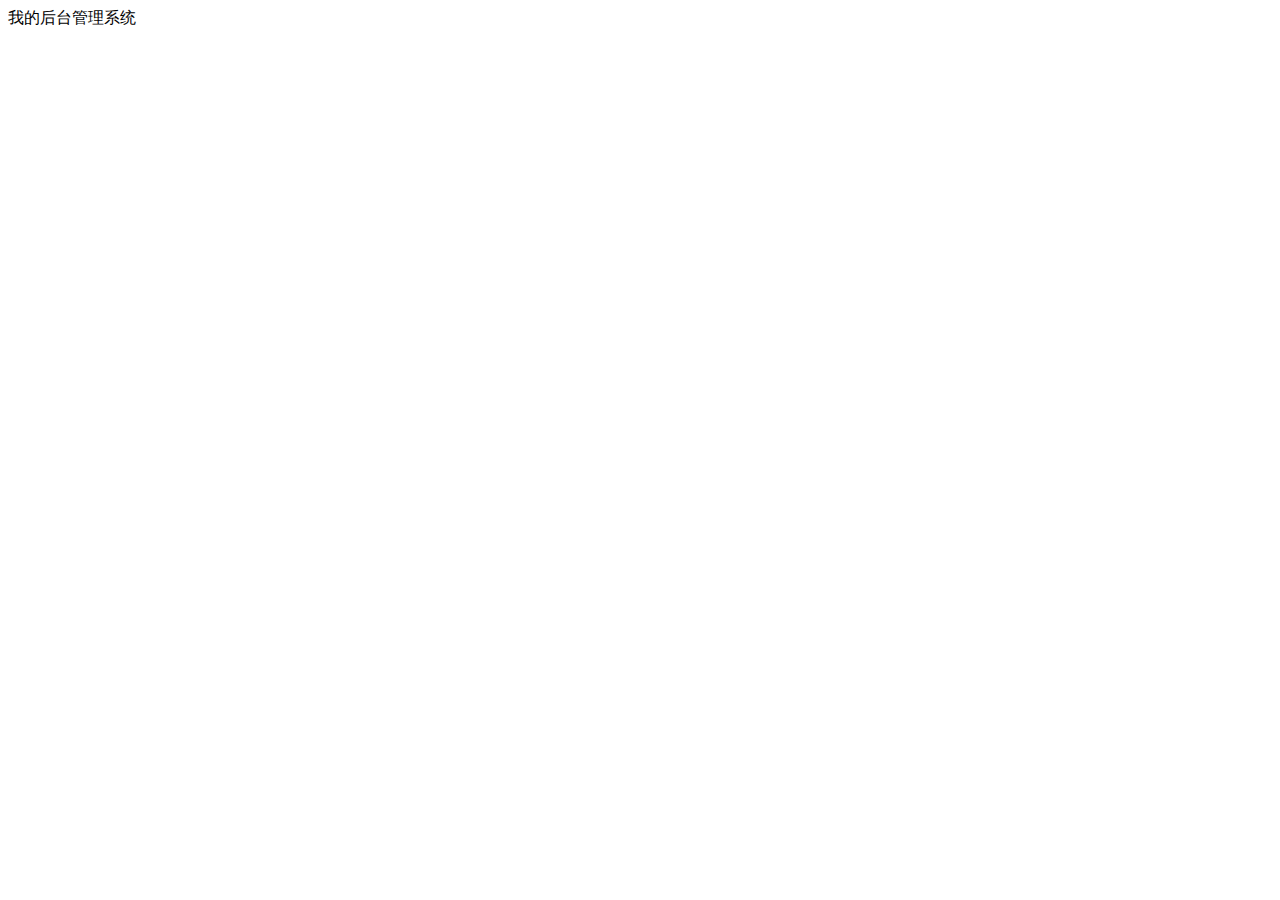
==== public/back/index.html @ e47344d7 "初始化项目" ====
<!DOCTYPE html>
<html lang="en">
<head>
    <meta charset="UTF-8">
    <meta name="viewport" content="width=device-width, initial-scale=1.0">
    <meta http-equiv="X-UA-Compatible" content="ie=edge">
    <title>Document</title>
</head>
<body>
    我的后台管理系统
</body>
</html>
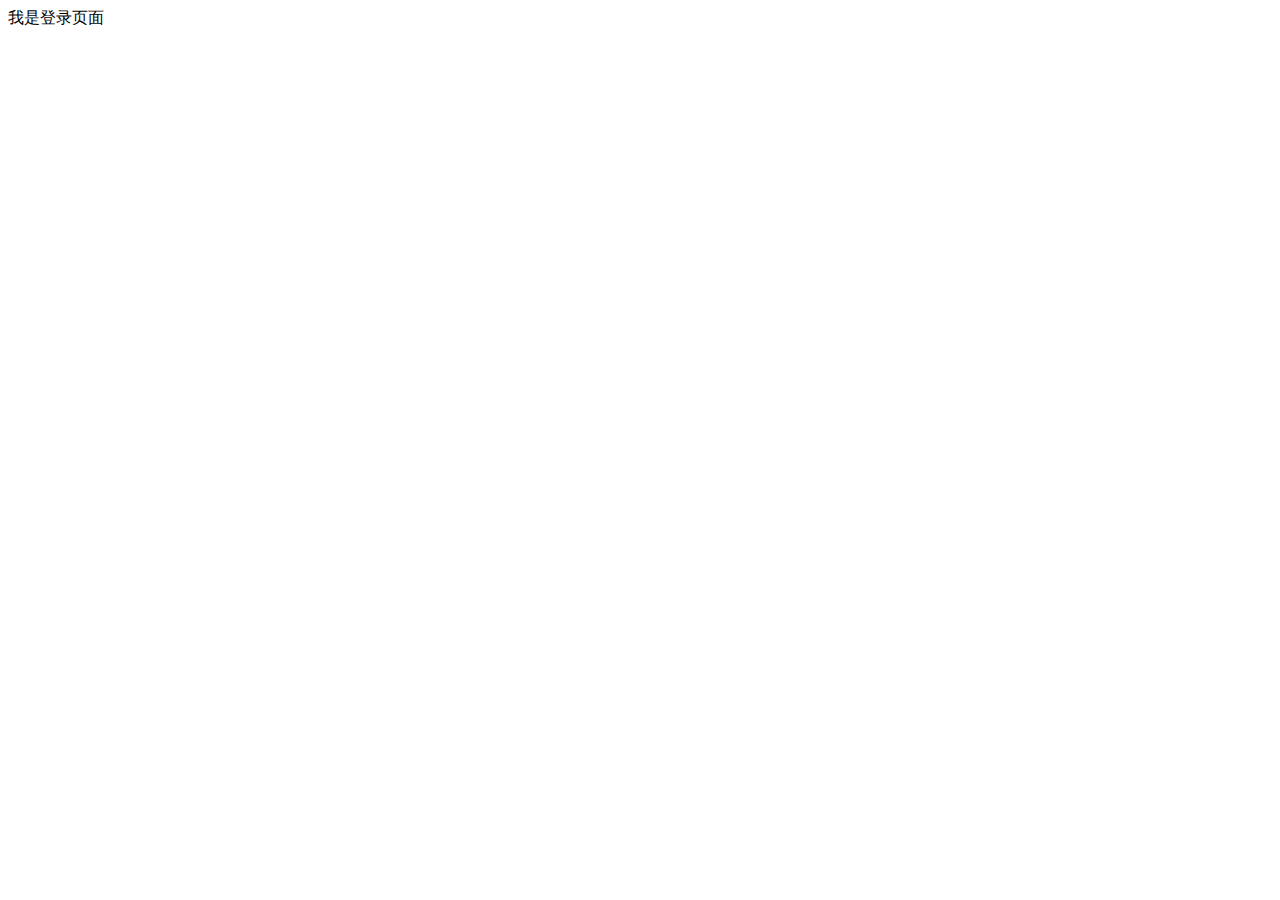
==== commit 1fab8cb3: "用户登录一半完成" ====
--- a/public/back/index.html
+++ b/public/back/index.html
@@ -7,6 +7,6 @@
     <title>Document</title>
 </head>
 <body>
-    我的后台管理系统
+    我是登录页面
 </body>
 </html>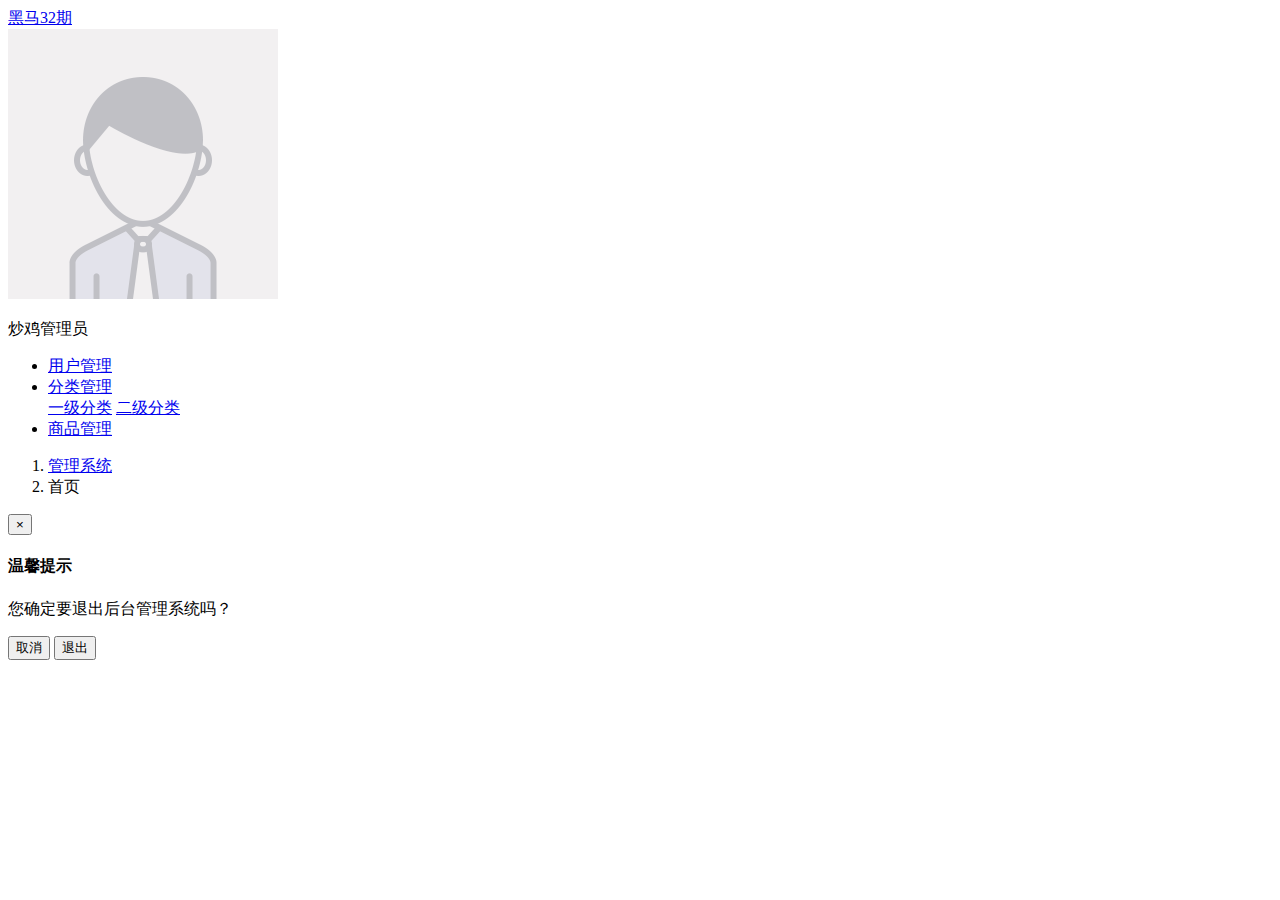
==== commit 373a258f: "back修改内容" ====
--- a/public/back/index.html
+++ b/public/back/index.html
@@ -1,12 +1,92 @@
 <!DOCTYPE html>
 <html lang="en">
+
 <head>
     <meta charset="UTF-8">
     <meta name="viewport" content="width=device-width, initial-scale=1.0">
     <meta http-equiv="X-UA-Compatible" content="ie=edge">
     <title>Document</title>
+    <!-- <link rel="stylesheet" href="lib/bootstrap/css/bootstrap.css">
+    <link rel="stylesheet" href="lib/bootstrap-validator/css/bootstrapValidator.css">
+    <link rel="stylesheet" href="lib/nprogress/nprogress.css">
+    <link rel="stylesheet" href="css/common.css"> -->
 </head>
+
 <body>
-    我是登录页面
+    <div class="lt_aside">
+        <div class="brand">
+            <a href="#">黑马32期</a>
+        </div>
+        <div class="user">
+            <img src="./images/default.png" alt="">
+            <p>炒鸡管理员</p>
+        </div>
+        <div class="nav">
+            <ul>
+                <li><a href="user.html"><i class="glyphicon glyphicon-user"></i><span>用户管理</span></a></li>
+                <li><a href="javascript:;" class="category"><i class="glyphicon glyphicon-th-list"></i><span>分类管理</span></a>
+                    <div class="child">
+                        <a href="first.html"><span>一级分类</span></a>
+                        <a href="second.html"><span>二级分类</span></a>
+                    </div>
+                </li>
+                <li><a href="product.html"><i class="glyphicon glyphicon-tag"></i><span>商品管理</span></a></li>
+            </ul>
+        </div>
+    </div>
+    <div class="lt_main">
+        <div class="lt_topbar">
+            <a href="#" class="pull-left icon_left"><i class="glyphicon glyphicon-align-justify"></i></a>
+            <a href="#" class="pull-right icon_right"><i class="glyphicon glyphicon-log-out"></i></a>
+        </div>
+        <div class="container-fluid">
+            <ol class="breadcrumb mt_20">
+                <li><a href="index.html">管理系统</a></li>
+                <li class="active">首页</li>
+            </ol>
+            <div class="echarts">
+                <div class="echart_left"></div>
+                <div class="echart_right"></div>
+            </div>
+            <!-- Button trigger modal -->
+            <!-- 
+                data-toggle切换模态框
+                data-target = ""用于指定切换具体哪个 模态框 通过id关联
+             -->
+            <!-- <button type="button" class="btn btn-primary btn-lg" data-toggle="modal" data-target="#logoutModal">
+                Launch demo modal
+            </button> -->
+            <!-- Modal -->
+            <div class="modal fade" id="logoutModal" tabindex="-1">
+                <div class="modal-dialog modal-sm">
+                    <div class="modal-content">
+                        <div class="modal-header">
+                            <button type="button" class="close" data-dismiss="modal"><span>&times;</span></button>
+                            <h4 class="modal-title" id="myModalLabel">温馨提示</h4>
+                        </div>
+                        <div class="modal-body">
+                            <p class="red"><i class="glyphicon glyphicon-info-sign"></i>您确定要退出后台管理系统吗？</p>
+                        </div>
+                        <div class="modal-footer">
+                            <button type="button" class="btn btn-default" data-dismiss="modal">取消</button>
+                            <button type="button" class="btn btn-primary" id="logoutBtn">退出</button>
+                        </div>
+                    </div>
+                </div>
+            </div>
+        </div>
+
+    </div>
+
+    <script src="lib/jquery/jquery.min.js"></script>
+    <script src="lib/bootstrap/js/bootstrap.js"></script>
+    <script src="lib/bootstrap-validator/js/bootstrapValidator.js"></script>
+    <script src="lib/nprogress/nprogress.js"></script>
+    <script src="lib/echarts/echarts.min.js"></script>
+    <!-- <script src="js/common.js"></script>
+    <script src="js/isLogin.js"></script>
+    <script src="js/index.js"></script> -->
+
 </body>
+
 </html>--- a/public/back/lib/bootstrap-validator/css/bootstrapValidator.css
+++ b/public/back/lib/bootstrap-validator/css/bootstrapValidator.css
@@ -0,0 +1,21 @@
+/**
+ * BootstrapValidator (http://bootstrapvalidator.com)
+ * The best jQuery plugin to validate form fields. Designed to use with Bootstrap 3
+ *
+ * @author      http://twitter.com/nghuuphuoc
+ * @copyright   (c) 2013 - 2014 Nguyen Huu Phuoc
+ * @license     MIT
+ */
+
+.bv-form .help-block {
+    margin-bottom: 0;
+}
+.bv-form .tooltip-inner {
+    text-align: left;
+}
+.nav-tabs li.bv-tab-success > a {
+    color: #3c763d;
+}
+.nav-tabs li.bv-tab-error > a {
+    color: #a94442;
+}
--- a/public/back/lib/nprogress/nprogress.css
+++ b/public/back/lib/nprogress/nprogress.css
@@ -0,0 +1,74 @@
+/* Make clicks pass-through */
+#nprogress {
+  pointer-events: none;
+}
+
+#nprogress .bar {
+  background: greenyellow;
+
+  position: fixed;
+  z-index: 10000;
+  top: 0;
+  left: 0;
+
+  width: 100%;
+  height: 2px;
+}
+
+/* Fancy blur effect */
+#nprogress .peg {
+  display: block;
+  position: absolute;
+  right: 0px;
+  width: 100px;
+  height: 100%;
+  box-shadow: 0 0 10px #29d, 0 0 5px #29d;
+  opacity: 1.0;
+
+  -webkit-transform: rotate(3deg) translate(0px, -4px);
+      -ms-transform: rotate(3deg) translate(0px, -4px);
+          transform: rotate(3deg) translate(0px, -4px);
+}
+
+/* Remove these to get rid of the spinner */
+#nprogress .spinner {
+  display: block;
+  position: fixed;
+  z-index: 1031;
+  top: 15px;
+  right: 15px;
+}
+
+#nprogress .spinner-icon {
+  width: 18px;
+  height: 18px;
+  box-sizing: border-box;
+
+  border: solid 2px transparent;
+  border-top-color: #29d;
+  border-left-color: #29d;
+  border-radius: 50%;
+
+  -webkit-animation: nprogress-spinner 400ms linear infinite;
+          animation: nprogress-spinner 400ms linear infinite;
+}
+
+.nprogress-custom-parent {
+  overflow: hidden;
+  position: relative;
+}
+
+.nprogress-custom-parent #nprogress .spinner,
+.nprogress-custom-parent #nprogress .bar {
+  position: absolute;
+}
+
+@-webkit-keyframes nprogress-spinner {
+  0%   { -webkit-transform: rotate(0deg); }
+  100% { -webkit-transform: rotate(360deg); }
+}
+@keyframes nprogress-spinner {
+  0%   { transform: rotate(0deg); }
+  100% { transform: rotate(360deg); }
+}
+
--- a/public/back/css/common.css
+++ b/public/back/css/common.css
@@ -0,0 +1,148 @@
+a:link,
+a:visited,
+a:hover,
+a:active {
+    text-decoration: none;
+}
+
+ul {
+    margin: 0;
+    padding: 0;
+    list-style: none;
+}
+
+.lt_aside {
+    position: fixed;
+    width: 180px;
+    height: 100%;
+    background-color: #222d32;
+    z-index: 999;
+    top: 0;
+    left: 0;
+    transition: all 1s;
+}
+
+.lt_aside.hidemenu {
+    left: -180px;
+
+}
+
+.lt_aside .brand {
+    width: 100%;
+    height: 50px;
+    text-align: center;
+    line-height: 50px;
+    background-color: #367FA9;
+}
+
+.lt_aside .brand a {
+    color: #fff;
+    font-size: 20px;
+}
+
+.lt_aside .user {
+    padding-top: 30px;
+}
+
+.lt_aside .user img {
+    width: 80px;
+    height: 80px;
+    border-radius: 50%;
+    display: block;
+    margin: 0 auto;
+}
+
+.lt_aside .user p {
+    height: 40px;
+    line-height: 40px;
+    text-align: center;
+    color: #fff;
+    font-size: 18px;
+}
+
+.lt_aside .nav a {
+    height: 40px;
+    line-height: 40px;
+    color: #fff;
+    display: block;
+    padding-left: 40px;
+    border-left: 3px solid transparent;
+
+}
+
+.lt_aside .nav a.current {
+    /* display: none; */
+    background-color: #1d1f21;
+    border-left: 3px solid #367FA9;
+}
+
+.lt_aside .nav a i {
+    margin-right: 6px;
+}
+
+.lt_aside .nav .child {
+    display: none;
+}
+
+.lt_aside .nav .child a {
+    padding-left: 60px;
+}
+
+.lt_main {
+    padding-left: 180px;
+    /* height: 50px; */
+    padding-top: 50px;
+    /* height: 1000px; */
+    transition: all 1s;
+
+
+
+}
+
+.lt_main.hidemenu {
+    padding-left: 0;
+}
+
+.lt_main .lt_topbar {
+    width: 100%;
+    height: 50px;
+    padding-left: 180px;
+    background-color: #3c8cbc;
+    position: fixed;
+    top: 0;
+    left: 0;
+    transition: all 1s;
+
+}
+
+.lt_main .lt_topbar.hidemenu {
+    padding-left: 0;
+}
+
+.lt_main .lt_topbar .pull-left,
+.lt_main .lt_topbar .pull-right {
+    display: block;
+    width: 50px;
+    height: 50px;
+    font-size: 16px;
+    line-height: 50px;
+    color: #fff;
+    text-align: center;
+}
+
+.mt_20 {
+    margin-top: 20px;
+}
+
+.red {
+    color: #A94442;
+}
+
+/* 
+ */
+.echarts .echart_left,
+.echarts .echart_right {
+    width: 48%;
+    height: 400px;
+
+}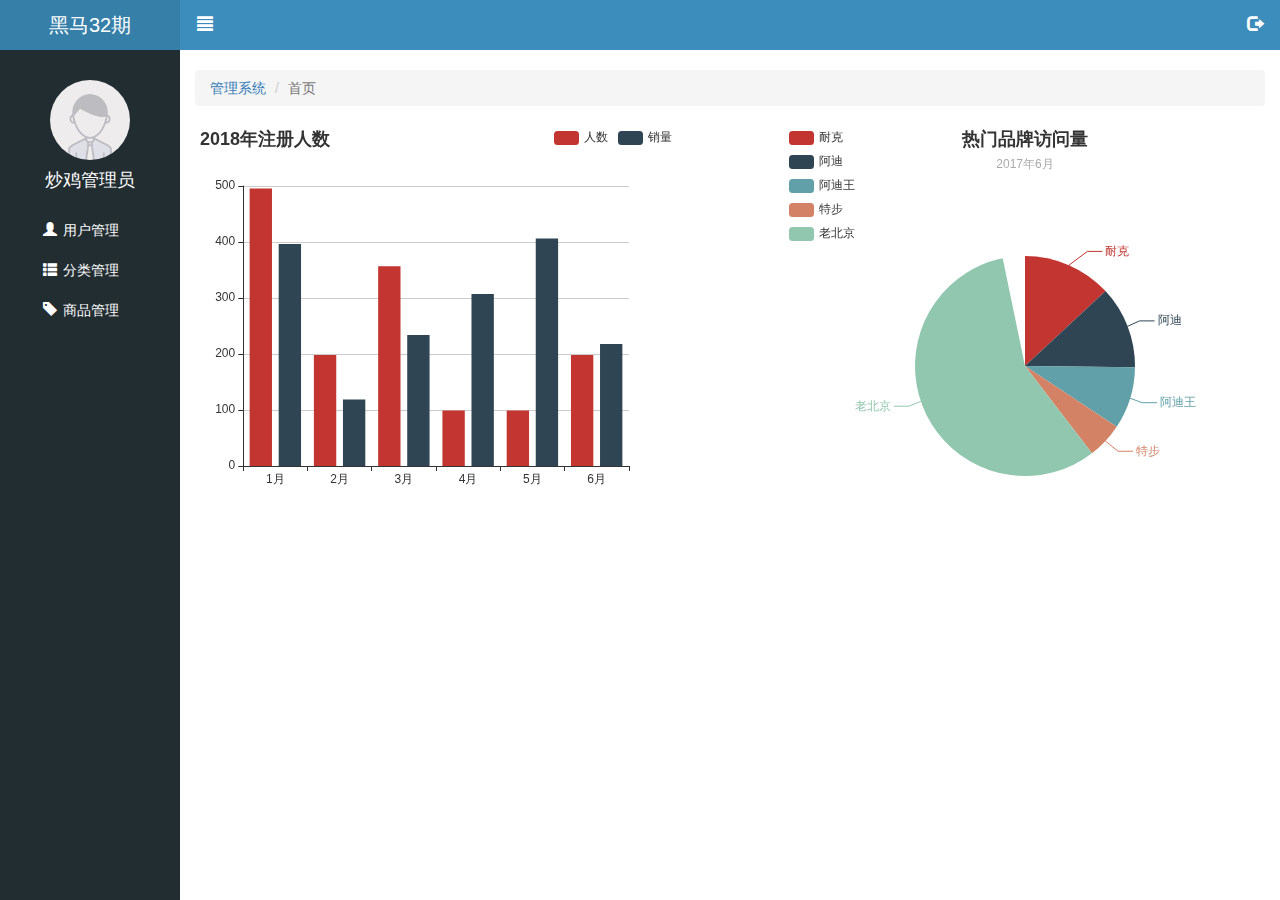
==== commit 6da3cf32: "back登录全部完成" ====
--- a/public/back/index.html
+++ b/public/back/index.html
@@ -6,10 +6,10 @@
     <meta name="viewport" content="width=device-width, initial-scale=1.0">
     <meta http-equiv="X-UA-Compatible" content="ie=edge">
     <title>Document</title>
-    <!-- <link rel="stylesheet" href="lib/bootstrap/css/bootstrap.css">
+    <link rel="stylesheet" href="lib/bootstrap/css/bootstrap.css">
     <link rel="stylesheet" href="lib/bootstrap-validator/css/bootstrapValidator.css">
     <link rel="stylesheet" href="lib/nprogress/nprogress.css">
-    <link rel="stylesheet" href="css/common.css"> -->
+    <link rel="stylesheet" href="css/common.css">
 </head>
 
 <body>
@@ -83,9 +83,9 @@
     <script src="lib/bootstrap-validator/js/bootstrapValidator.js"></script>
     <script src="lib/nprogress/nprogress.js"></script>
     <script src="lib/echarts/echarts.min.js"></script>
-    <!-- <script src="js/common.js"></script>
+    <script src="js/common.js"></script>
     <script src="js/isLogin.js"></script>
-    <script src="js/index.js"></script> -->
+    <script src="js/index.js"></script>
 
 </body>
 
--- a/public/back/css/common.css
+++ b/public/back/css/common.css
@@ -142,7 +142,16 @@
  */
 .echarts .echart_left,
 .echarts .echart_right {
-    width: 48%;
+    width: 45%;
     height: 400px;
+}
 
+.echarts .echart_left {
+    float: left;
+    /* background-color: yellow; */
+}
+
+.echarts .echart_right {
+    float: right;
+    /* background-color: green; */
 }